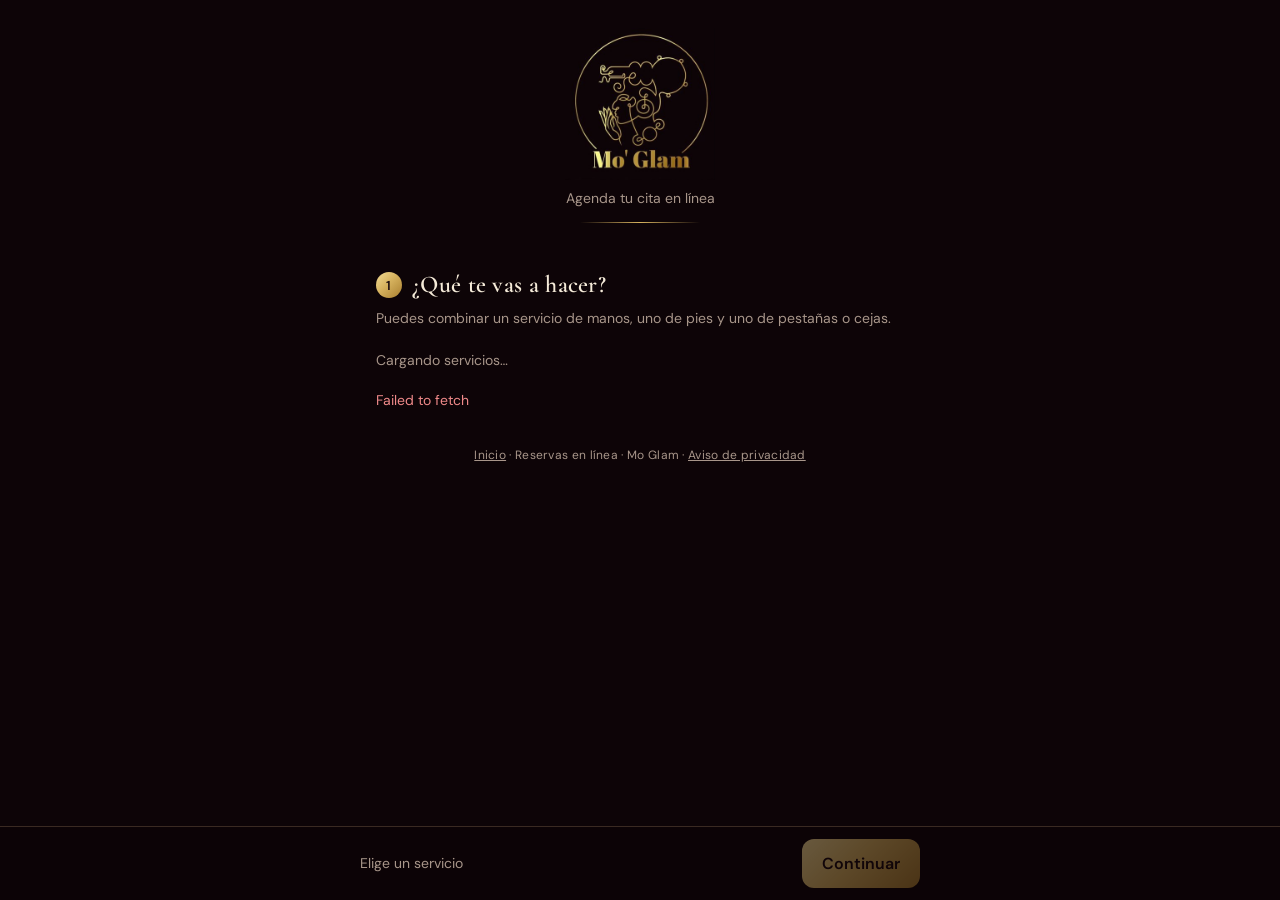
==== agenda.html @ 6aeed831 "Página de inicio, agenda en /agenda, cursos, empleos y aviso de privacidad" ====
<!DOCTYPE html>
<html lang="es">
<head>
<base target="_top">
<title>Mo Glam · Agenda tu cita</title>
<meta name="viewport" content="width=device-width, initial-scale=1">
<meta name="description" content="Mo Glam · Uñas, pedicure y lash lifting en Montecarlo, Mérida. Agenda tu cita en línea.">
<link rel="icon" href="[data-uri]">
<script>
// Conecta esta página (moglam.com.mx) con la agenda de Mo Glam. Imita google.script.run usando la API pública.
(function () {
  var API = 'https://script.google.com/macros/s/AKfycbyOj2Dwt9iSgLBEh7tc0ou-jjd3Xd24gurcXprvk64Iy-sLNKv1t5maGV9YVLvRtbUmBQ/exec';
  function llamar(fn, args, ok, no) {
    fetch(API, { method: 'POST', headers: { 'Content-Type': 'text/plain;charset=utf-8' }, body: JSON.stringify({ fn: fn, args: args }), credentials: 'omit', redirect: 'follow' })
      .then(function (r) { return r.json(); })
      .then(function (j) {
        if (!j.ok) throw new Error(j.error || 'Algo salió mal. Intenta de nuevo.');
        if (fn === 'datosPublicos' && j.data) j.data.url = location.origin + '/agenda';
        ok && ok(j.data);
      })
      .catch(function (e) { no && no(e && e.message ? e : new Error('No hay conexión. Revisa tu internet e intenta de nuevo.')); });
  }
  function runner(ok, no) {
    var r = {
      withSuccessHandler: function (f) { return runner(f, no); },
      withFailureHandler: function (f) { return runner(ok, f); }
    };
    ['datosPublicos', 'horariosDisponibles', 'diasDisponibles', 'reservar'].forEach(function (fn) {
      r[fn] = function () { llamar(fn, Array.prototype.slice.call(arguments), ok, no); };
    });
    return r;
  }
  window.google = { script: { get run() { return runner(); } } };
})();
</script>
<meta charset="utf-8">
<link rel="preconnect" href="https://fonts.googleapis.com">
<link href="https://fonts.googleapis.com/css2?family=Cormorant+Garamond:wght@500;600&family=DM+Sans:wght@400;500;600&display=swap" rel="stylesheet">
<style>
  :root{
    --bg:#0d0407; --card:#170c10; --card2:#1f1216; --ink:#f4ead8; --muted:#a8968a; --line:#3a2a22;
    --gold:#d6b25e; --gold2:#b8903f; --gold-ink:#1a0c0f; --soft:rgba(214,178,94,.10); --ok:#8fc9a5; --err:#f08a8a;
    --oro:linear-gradient(135deg,#f3dc95 0%,#d6b25e 45%,#a87e2f 100%);
  }
  *{box-sizing:border-box}
  body{margin:0;background:var(--bg);color:var(--ink);font:16px/1.45 "DM Sans",system-ui,sans-serif;-webkit-font-smoothing:antialiased}
  .wrap{max-width:560px;margin:0 auto;padding:22px 16px 120px}
  header{text-align:center;padding:6px 0 18px}
  .marca{width:150px;height:auto;display:block;margin:0 auto}
  .logo{font:600 40px/1 "Cormorant Garamond",serif;letter-spacing:.5px;background:var(--oro);-webkit-background-clip:text;background-clip:text;color:transparent}
  .marca + .logo{position:absolute;width:1px;height:1px;overflow:hidden;clip:rect(0 0 0 0)}
  .sub{color:var(--muted);font-size:14px;margin-top:8px}
  .filete{width:120px;height:1px;margin:14px auto 0;background:linear-gradient(90deg,transparent,var(--gold),transparent)}
  h2{font:600 24px/1.2 "Cormorant Garamond",serif;margin:30px 0 12px;display:flex;align-items:center;gap:10px;color:var(--ink);letter-spacing:.3px}
  h2 .n{display:inline-grid;place-items:center;width:26px;height:26px;border-radius:50%;background:var(--oro);color:var(--gold-ink);font:600 13px "DM Sans",sans-serif}
  .hint{color:var(--muted);font-size:14px;margin:-4px 0 12px}
  .serv{display:flex;align-items:center;gap:12px;background:var(--card);border:1px solid var(--line);border-radius:14px;padding:14px;margin-bottom:10px;cursor:pointer;transition:border-color .15s,background .15s}
  .serv:hover{border-color:#5a4430}
  .serv input{position:absolute;opacity:0;pointer-events:none}
  .check{flex:none;width:22px;height:22px;border-radius:7px;border:1.5px solid #6b5640;display:grid;place-items:center;transition:.15s}
  .serv.on{border-color:var(--gold);background:var(--soft)}
  .serv.on .check{background:var(--oro);border-color:var(--gold)}
  .serv.on .check::after{content:"";width:6px;height:11px;border:solid var(--gold-ink);border-width:0 2px 2px 0;transform:rotate(45deg) translate(-1px,-1px)}
  .serv .t{flex:1;min-width:0}
  .serv .nm{font-weight:500}
  .serv .dt{color:var(--muted);font-size:13px}
  .serv .pr{font-weight:600;white-space:nowrap;color:var(--gold)}
  .cat{font:600 13px "DM Sans",sans-serif;letter-spacing:2px;text-transform:uppercase;color:var(--gold);margin:22px 0 2px}
  .cat:first-child{margin-top:4px}
  .cat-n{font-size:12.5px;color:var(--muted);margin:0 0 10px}
  .cat + .serv{margin-top:10px}
  .info{flex:none;width:26px;height:26px;border-radius:50%;border:1px solid #6b5640;background:transparent;color:var(--gold);font:600 14px/1 "DM Sans",sans-serif;cursor:pointer;display:grid;place-items:center;padding:0}
  .info[aria-expanded="true"]{background:var(--oro);color:var(--gold-ink);border-color:var(--gold)}
  .serv .ds{display:none;color:#cdbfb1;font-size:13.5px;line-height:1.45;margin-top:8px;padding-top:8px;border-top:1px solid var(--line)}
  .serv .ds.ver{display:block}
  .dias{display:flex;gap:8px;overflow-x:auto;padding:2px 2px 10px;scroll-snap-type:x mandatory}
  .dia{flex:none;scroll-snap-align:start;width:62px;padding:10px 0;border-radius:12px;border:1px solid var(--line);background:var(--card);text-align:center;cursor:pointer;font:inherit;color:inherit}
  .dia .d{font-size:12px;color:var(--muted);text-transform:capitalize}
  .dia .num{font-size:20px;font-weight:600;line-height:1.2}
  .dia .m{font-size:12px;color:var(--muted)}
  .dia[disabled]{opacity:.3;cursor:not-allowed}
  .dia.lleno{opacity:.3;cursor:not-allowed}
  .dia.lleno .num{text-decoration:line-through;text-decoration-thickness:1px}
  .dias.revisando .dia:not([data-cerrado]){animation:latido 1s ease-in-out infinite}
  @keyframes latido{50%{opacity:.55}}
  .dia.on{background:var(--oro);border-color:var(--gold);color:var(--gold-ink)}
  .dia.on .d,.dia.on .m{color:#4a3214}
  .horas{display:grid;grid-template-columns:repeat(auto-fill,minmax(82px,1fr));gap:8px}
  .hora{padding:11px 0;border-radius:10px;border:1px solid var(--line);background:var(--card);font:500 15px "DM Sans",sans-serif;color:inherit;cursor:pointer}
  .hora.on{background:var(--oro);border-color:var(--gold);color:var(--gold-ink)}
  .vacio{color:var(--muted);font-size:14px;background:var(--card);border:1px dashed var(--line);border-radius:12px;padding:14px;text-align:center}
  label.f{display:block;font-size:14px;font-weight:500;margin:12px 0 6px}
  input.in,textarea.in{width:100%;padding:13px 14px;border-radius:12px;border:1px solid var(--line);background:var(--card);font:16px "DM Sans",sans-serif;color:var(--ink)}
  input.in::placeholder,textarea.in::placeholder{color:#6f6058}
  input.in:focus,textarea.in:focus{outline:none;border-color:var(--gold)}
  textarea.in{min-height:76px;resize:vertical}
  .trampa{position:absolute;left:-9999px;width:1px;height:1px;overflow:hidden}
  .barra{position:fixed;left:0;right:0;bottom:0;background:rgba(13,4,7,.94);backdrop-filter:blur(8px);border-top:1px solid var(--line);padding:12px 16px calc(12px + env(safe-area-inset-bottom))}
  .barra .in2{max-width:560px;margin:0 auto;display:flex;align-items:center;gap:12px}
  .barra .res{flex:1;font-size:14px;color:var(--muted)}
  .barra .res b{color:var(--gold);font-size:17px}
  .btn{border:0;border-radius:12px;background:var(--oro);color:var(--gold-ink);font:600 16px "DM Sans",sans-serif;padding:14px 20px;cursor:pointer;box-shadow:0 4px 18px rgba(214,178,94,.18)}
  .btn[disabled]{opacity:.4;cursor:not-allowed;box-shadow:none}
  .btn.sec{background:transparent;color:var(--gold);border:1px solid var(--gold);box-shadow:none}
  .err{color:var(--err);font-size:14px;margin-top:10px;min-height:1px}
  .oculto{display:none!important}
  .cargando{color:var(--muted);font-size:14px;padding:10px 0}
  .ok{background:var(--card);border:1px solid var(--line);border-radius:18px;padding:24px 20px;text-align:center}
  .ok .ic{width:56px;height:56px;border-radius:50%;background:var(--oro);color:var(--gold-ink);display:grid;place-items:center;margin:0 auto 12px;font-size:28px}
  .ok h3{font:600 30px/1.15 "Cormorant Garamond",serif;margin:0 0 6px}
  .det{text-align:left;margin:18px 0 0;border-top:1px solid var(--line)}
  .det div{display:flex;justify-content:space-between;gap:16px;padding:10px 0;border-bottom:1px solid var(--line);font-size:15px}
  .det span:first-child{color:var(--muted)}
  .det span:last-child{text-align:right;font-weight:500}
  .anti{margin-top:18px;background:var(--soft);border:1px solid #4a3822;border-radius:14px;padding:16px;text-align:left;font-size:15px}
  .anti b{color:var(--gold)}
  .anti pre{white-space:pre-wrap;font:500 15px "DM Sans",sans-serif;margin:10px 0 0;background:var(--card2);border-radius:10px;padding:12px;color:var(--ink)}
  .polit{margin-top:16px;text-align:left;border:1px solid var(--line);border-radius:14px;padding:14px 16px;background:var(--card2)}
  .polit-t{font:600 12px "DM Sans",sans-serif;letter-spacing:1.5px;text-transform:uppercase;color:var(--gold);margin-bottom:6px}
  .polit ul{margin:0;padding-left:18px;color:#cdbfb1;font-size:13.5px;line-height:1.5}
  .polit li{margin:4px 0}
  .aviso-pol{color:var(--muted);font-size:12.5px;line-height:1.5;margin:14px 0 0}
  .acc{display:flex;flex-direction:column;gap:10px;margin-top:18px}
  .acc a{text-decoration:none;text-align:center}
  footer{text-align:center;color:var(--muted);font-size:12px;margin-top:36px;letter-spacing:.3px}
</style>
</head>
<body>
<div class="wrap" id="app">
  <header>
    <img class="marca" src="[data-uri]" alt="Mo' Glam">
    <div class="logo" id="negocio">Mo Glam</div>
    <div class="sub" id="direccion">Agenda tu cita en línea</div>
    <div class="filete"></div>
  </header>

  <div id="flujo">
    <h2><span class="n">1</span>¿Qué te vas a hacer?</h2>
    <p class="hint">Puedes combinar un servicio de manos, uno de pies y uno de pestañas o cejas.</p>
    <div id="servicios"><div class="cargando">Cargando servicios…</div></div>

    <div id="paso2" class="oculto">
      <h2><span class="n">2</span>Elige el día</h2>
      <div class="dias" id="dias"></div>
      <p class="hint" id="avisoDias" style="margin-top:2px"></p>
      <div id="bloqueHoras" class="oculto">
        <h2><span class="n">3</span>Elige la hora</h2>
        <div id="horas"></div>
      </div>
    </div>

    <div id="paso4" class="oculto">
      <h2><span class="n">4</span>Tus datos</h2>
      <label class="f" for="nombre">Nombre</label>
      <input class="in" id="nombre" autocomplete="name" maxlength="60" placeholder="Tu nombre">
      <label class="f" for="tel">WhatsApp (10 dígitos)</label>
      <input class="in" id="tel" inputmode="numeric" autocomplete="tel" maxlength="14" placeholder="999 123 4567">
      <label class="f" for="nota">¿Algún diseño o comentario? (opcional)</label>
      <textarea class="in" id="nota" maxlength="300" placeholder="Ej. francés borgoña, largo medio…"></textarea>
      <p class="aviso-pol">Al reservar aceptas nuestras políticas: las clientas nuevas apartan su cita con un anticipo, que se descuenta del total. Las cancelaciones se solicitan por WhatsApp y los anticipos no son reembolsables. Consulta nuestro <a href="/privacidad" style="color:var(--gold)">aviso de privacidad</a>.</p>
      <div class="trampa" aria-hidden="true"><input id="web" tabindex="-1" autocomplete="off"></div>
    </div>
    <div class="err" id="err" role="alert"></div>
  </div>

  <div id="listo" class="oculto"></div>
  <footer><a href="/" style="color:inherit">Inicio</a> · Reservas en línea · <span id="pie">Mo Glam</span> · <a href="/privacidad" style="color:inherit">Aviso de privacidad</a></footer>
</div>

<div class="barra" id="barra">
  <div class="in2">
    <div class="res" id="resumen">Elige un servicio</div>
    <button class="btn" id="accion" disabled>Continuar</button>
  </div>
</div>

<script>
  var D = null, elegidos = [], fecha = null, hora = null, enviando = false;
  var $ = function (id) { return document.getElementById(id); };

  function dinero(n) { return '$' + Number(n).toLocaleString('es-MX'); }
  function duracion(m) {
    var h = Math.floor(m / 60), r = m % 60;
    return (h ? h + ' h' : '') + (h && r ? ' ' : '') + (r ? r + ' min' : '');
  }
  function el(tag, cls, txt) {
    var e = document.createElement(tag);
    if (cls) e.className = cls;
    if (txt != null) e.textContent = txt;
    return e;
  }
  function error(msg) { $('err').textContent = msg || ''; }
  function falla(e) { enviando = false; pintarBarra(); error((e && e.message) || 'Algo salió mal. Intenta de nuevo.'); }

  google.script.run.withSuccessHandler(iniciar).withFailureHandler(falla).datosPublicos();

  function iniciar(d) {
    D = d;
    $('negocio').textContent = d.negocio;
    $('pie').textContent = d.negocio;
    if (d.direccion) $('direccion').textContent = d.direccion;
    var cont = $('servicios');
    cont.textContent = '';
    if (!d.servicios.length) { cont.appendChild(el('div', 'vacio', 'Por ahora no hay servicios disponibles.')); return; }
    var ORDEN = ['Manos', 'Pies', 'Pestañas y cejas', 'Extras'];
    var grupos = {};
    d.servicios.forEach(function (s) { (grupos[s.cat] = grupos[s.cat] || []).push(s); });
    var cats = Object.keys(grupos).sort(function (x, y) {
      var a = ORDEN.indexOf(x), b = ORDEN.indexOf(y); return (a < 0 ? 99 : a) - (b < 0 ? 99 : b);
    });
    cats.forEach(function (cat) {
      cont.appendChild(el('div', 'cat', cat));
      if (cat !== 'Extras') cont.appendChild(el('div', 'cat-n', 'Elige uno'));
      grupos[cat].forEach(function (s) { cont.appendChild(tarjeta(s, cont)); });
    });
    pintarDias(d);
  }

  function tarjeta(s, cont) {
      var lab = el('label', 'serv');
      lab.dataset.cat = s.cat;
      var cb = document.createElement('input'); cb.type = 'checkbox'; cb.value = s.id;
      var t = el('div', 't');
      t.appendChild(el('div', 'nm', s.nombre));
      t.appendChild(el('div', 'dt', duracion(s.dur)));
      lab.appendChild(cb); lab.appendChild(el('span', 'check')); lab.appendChild(t);
      lab.appendChild(el('div', 'pr', dinero(s.precio)));
      if (s.desc) {
        var ds = el('div', 'ds', s.desc);
        t.appendChild(ds);
        var q = el('button', 'info', '?');
        q.type = 'button';
        q.setAttribute('aria-label', '¿Qué incluye ' + s.nombre + '?');
        q.setAttribute('aria-expanded', 'false');
        q.addEventListener('click', function (e) {
          e.preventDefault(); e.stopPropagation();
          var ver = !ds.classList.contains('ver');
          ds.classList.toggle('ver', ver);
          q.setAttribute('aria-expanded', String(ver));
        });
        lab.appendChild(q);
      }
      cb.addEventListener('change', function () {
        if (cb.checked && s.cat !== 'Extras') {
          Array.prototype.forEach.call(cont.querySelectorAll('.serv'), function (o) {
            if (o !== lab && o.dataset.cat === s.cat) {
              var x = o.querySelector('input'); if (x.checked) { x.checked = false; o.classList.remove('on'); }
            }
          });
        }
        lab.classList.toggle('on', cb.checked);
        elegidos = Array.prototype.slice.call(cont.querySelectorAll('input:checked')).map(function (x) { return x.value; });
        hora = null;
        if (fecha) cargarHoras();
        pintarBarra();
        revisarDias();
      });
      return lab;
  }

  function pintarDias(d) {
    var dias = $('dias');
    d.dias.forEach(function (x) {
      var b = el('button', 'dia');
      b.type = 'button';
      b.appendChild(el('div', 'd', x.dia));
      b.appendChild(el('div', 'num', x.num));
      b.appendChild(el('div', 'm', x.mes));
      b.dataset.fecha = x.fecha;
      if (!x.abierto) { b.disabled = true; b.title = 'Cerrado'; b.dataset.cerrado = '1'; }
      b.addEventListener('click', function () {
        Array.prototype.forEach.call(dias.children, function (c) { c.classList.remove('on'); });
        b.classList.add('on');
        fecha = x.fecha; hora = null;
        cargarHoras(); pintarBarra();
      });
      dias.appendChild(b);
    });
    pintarBarra();
  }

  // Apaga los días que no tienen hueco para la duración total de lo elegido.
  function revisarDias() {
    clearTimeout(revisarDias.t);
    var dias = $('dias');
    var botones = Array.prototype.slice.call(dias.children);
    if (!elegidos.length) {
      botones.forEach(function (b) { b.classList.remove('lleno'); if (!b.dataset.cerrado) { b.disabled = false; b.title = ''; } });
      $('avisoDias').textContent = '';
      return;
    }
    dias.classList.add('revisando');
    var pedido = elegidos.join(',');
    revisarDias.ultimo = pedido;
    revisarDias.t = setTimeout(function () {
      google.script.run.withSuccessHandler(function (libres) {
        if (revisarDias.ultimo !== pedido) return;
        dias.classList.remove('revisando');
        var hay = 0;
        botones.forEach(function (b) {
          if (b.dataset.cerrado) return;
          var ok = libres.indexOf(b.dataset.fecha) >= 0;
          b.disabled = !ok; b.classList.toggle('lleno', !ok); b.title = ok ? '' : 'Sin espacio para lo que elegiste';
          if (ok) hay++;
          if (!ok && b.dataset.fecha === fecha) {
            b.classList.remove('on'); fecha = null; hora = null;
            $('bloqueHoras').classList.add('oculto'); $('paso4').classList.add('oculto'); pintarBarra();
          }
        });
        $('avisoDias').textContent = hay ? 'Los días en gris no tienen espacio para todo lo que elegiste.'
          : 'No hay días con espacio para todo junto. Prueba quitando un servicio o escríbenos por WhatsApp.';
      }).withFailureHandler(function () { dias.classList.remove('revisando'); }).diasDisponibles(elegidos);
    }, 350);
  }

  function seleccionados() {
    return D.servicios.filter(function (s) { return elegidos.indexOf(s.id) >= 0; });
  }

  function cargarHoras() {
    var cont = $('horas');
    $('bloqueHoras').classList.remove('oculto');
    $('paso4').classList.add('oculto');
    if (!elegidos.length) { cont.textContent = ''; cont.appendChild(el('div', 'vacio', 'Primero elige un servicio.')); return; }
    cont.textContent = '';
    cont.appendChild(el('div', 'cargando', 'Buscando horarios libres…'));
    error('');
    var pedido = fecha + '|' + elegidos.join(',');
    cargarHoras.ultimo = pedido;
    google.script.run.withSuccessHandler(function (lista) {
      if (cargarHoras.ultimo !== pedido) return;
      cont.textContent = '';
      if (!lista.length) { cont.appendChild(el('div', 'vacio', 'No hay horarios libres ese día para lo que elegiste. Prueba otro día.')); return; }
      var grid = el('div', 'horas');
      lista.forEach(function (h) {
        var b = el('button', 'hora', h);
        b.type = 'button';
        b.addEventListener('click', function () {
          Array.prototype.forEach.call(grid.children, function (c) { c.classList.remove('on'); });
          b.classList.add('on');
          hora = h;
          $('paso4').classList.remove('oculto');
          pintarBarra();
          setTimeout(function () { $('paso4').scrollIntoView({ behavior: 'smooth', block: 'start' }); }, 50);
        });
        grid.appendChild(b);
      });
      cont.appendChild(grid);
    }).withFailureHandler(falla).horariosDisponibles(fecha, elegidos);
  }

  function pintarBarra() {
    if (!D) return;
    var sel = seleccionados();
    var total = sel.reduce(function (a, s) { return a + s.precio; }, 0);
    var dur = sel.reduce(function (a, s) { return a + s.dur; }, 0);
    var r = $('resumen'), b = $('accion');
    r.textContent = '';
    if (!sel.length) { r.textContent = 'Elige un servicio'; b.textContent = 'Continuar'; b.disabled = true; return; }
    r.appendChild(el('b', null, dinero(total)));
    r.appendChild(document.createTextNode(' · ' + duracion(dur)));
    if (!fecha) { b.textContent = 'Elegir día'; b.disabled = false; return; }
    if (!hora) { b.textContent = 'Elige la hora'; b.disabled = true; return; }
    b.textContent = enviando ? 'Reservando…' : 'Reservar';
    b.disabled = enviando;
  }

  $('accion').addEventListener('click', function () {
    if (!elegidos.length) return;
    if (!fecha) {
      $('paso2').classList.remove('oculto');
      $('paso2').scrollIntoView({ behavior: 'smooth', block: 'start' });
      return;
    }
    if (!hora || enviando) return;
    var nombre = $('nombre').value.trim();
    var tel = $('tel').value.replace(/\D/g, '');
    if (nombre.length < 2) { error('Escribe tu nombre.'); $('nombre').focus(); return; }
    if (tel.length < 10) { error('Escribe tu WhatsApp a 10 dígitos.'); $('tel').focus(); return; }
    error('');
    enviando = true; pintarBarra();
    google.script.run.withSuccessHandler(confirmar).withFailureHandler(function (e) {
      falla(e);
      if (e && /ocup/.test(e.message || '')) { hora = null; cargarHoras(); pintarBarra(); }
    }).reservar({ ids: elegidos, fecha: fecha, hora: hora, nombre: nombre, tel: tel,
                  nota: $('nota').value, web: $('web').value });
  });

  // Al abrir, mostrar el paso 2 en cuanto haya servicio elegido
  document.addEventListener('change', function (e) {
    if (e.target && e.target.type === 'checkbox' && elegidos.length) $('paso2').classList.remove('oculto');
  });

  function reiniciar() {
    elegidos = []; fecha = null; hora = null; enviando = false;
    ['nombre', 'tel', 'nota', 'web'].forEach(function (k) { $(k).value = ''; });
    $('dias').textContent = '';
    $('avisoDias').textContent = '';
    $('horas').textContent = '';
    $('servicios').textContent = '';
    $('servicios').appendChild(el('div', 'cargando', 'Cargando servicios…'));
    ['paso2', 'bloqueHoras', 'paso4', 'listo'].forEach(function (k) { $(k).classList.add('oculto'); });
    $('flujo').classList.remove('oculto');
    $('barra').classList.remove('oculto');
    error('');
    window.scrollTo(0, 0);
    google.script.run.withSuccessHandler(iniciar).withFailureHandler(falla).datosPublicos();
  }

  function confirmar(c) {
    $('flujo').classList.add('oculto');
    $('barra').classList.add('oculto');
    var box = $('listo');
    box.classList.remove('oculto');
    box.textContent = '';
    var ok = el('div', 'ok');
    ok.appendChild(el('div', 'ic', '✓'));
    ok.appendChild(el('h3', null, '¡Tu cita quedó registrada!'));
    ok.appendChild(el('div', 'sub', c.anticipo ? 'Solo falta apartarla con tu anticipo.' : 'Te esperamos, ' + c.nombre + '.'));
    var det = el('div', 'det');
    [['Cuándo', c.fecha], ['Hora', c.hora + ' a ' + c.fin], ['Servicios', c.servicios],
     ['Total aprox.', dinero(c.total)], ['Dónde', c.direccion], ['Folio', c.folio]].forEach(function (p) {
      if (!p[1]) return;
      var row = el('div');
      row.appendChild(el('span', null, p[0])); row.appendChild(el('span', null, p[1]));
      det.appendChild(row);
    });
    ok.appendChild(det);

    var acc = el('div', 'acc');
    if (c.anticipo) {
      var a = el('div', 'anti');
      a.appendChild(document.createTextNode('Para apartar tu cita, transfiere un anticipo de '));
      a.appendChild(el('b', null, dinero(c.anticipo)));
      a.appendChild(document.createTextNode(' y envíanos tu comprobante por WhatsApp. Se descuenta del total el día de tu cita.'));
      if (c.datosAnticipo) a.appendChild(el('pre', null, c.datosAnticipo));
      else a.appendChild(el('div', 'sub', 'Te enviaremos los datos para transferir por WhatsApp.'));
      ok.appendChild(a);
    }
    var pol = el('div', 'polit');
    pol.appendChild(el('div', 'polit-t', 'Políticas de tu cita'));
    var ul = el('ul');
    if (c.anticipo) ul.appendChild(el('li', null, 'Tu cita queda apartada al recibir el anticipo. Si no lo recibimos antes del cierre de nuestro horario del día en que agendaste, la cita se cancelará y el horario quedará disponible.'));
    ul.appendChild(el('li', null, 'Si necesitas cancelar o cambiar tu cita, solicítalo por WhatsApp con la mayor anticipación posible.'));
    ul.appendChild(el('li', null, 'Los anticipos no son reembolsables en caso de cancelación.'));
    pol.appendChild(ul);
    ok.appendChild(pol);

    if (c.whatsapp) {
      var texto = [
        'Hola Mo Glam, acabo de agendar mi cita en línea:',
        '',
        '👤 ' + c.nombre,
        '📅 ' + c.fecha + ', ' + c.hora + ' a ' + c.fin,
        '💅 ' + c.servicios,
        '💲 Total aprox.: ' + dinero(c.total),
        '🔖 Folio: ' + c.folio
      ];
      if (c.anticipo) texto.push('', 'Te adjunto mi comprobante del anticipo de ' + dinero(c.anticipo) + ' 👇');
      var w = el('a', 'btn wa', c.anticipo ? 'Enviar mi cita y comprobante por WhatsApp' : 'Enviar mi cita por WhatsApp');
      w.href = 'https://wa.me/52' + c.whatsapp + '?text=' + encodeURIComponent(texto.join('\n'));
      w.target = '_blank'; w.rel = 'noopener';
      acc.appendChild(w);
    }
    var otra = el('a', 'btn sec', 'Agendar otra cita');
    otra.href = '#';
    otra.addEventListener('click', function (e) { e.preventDefault(); reiniciar(); });
    acc.appendChild(otra);
    ok.appendChild(acc);
    box.appendChild(ok);
    window.scrollTo(0, 0);
  }
</script>
</body>
</html>
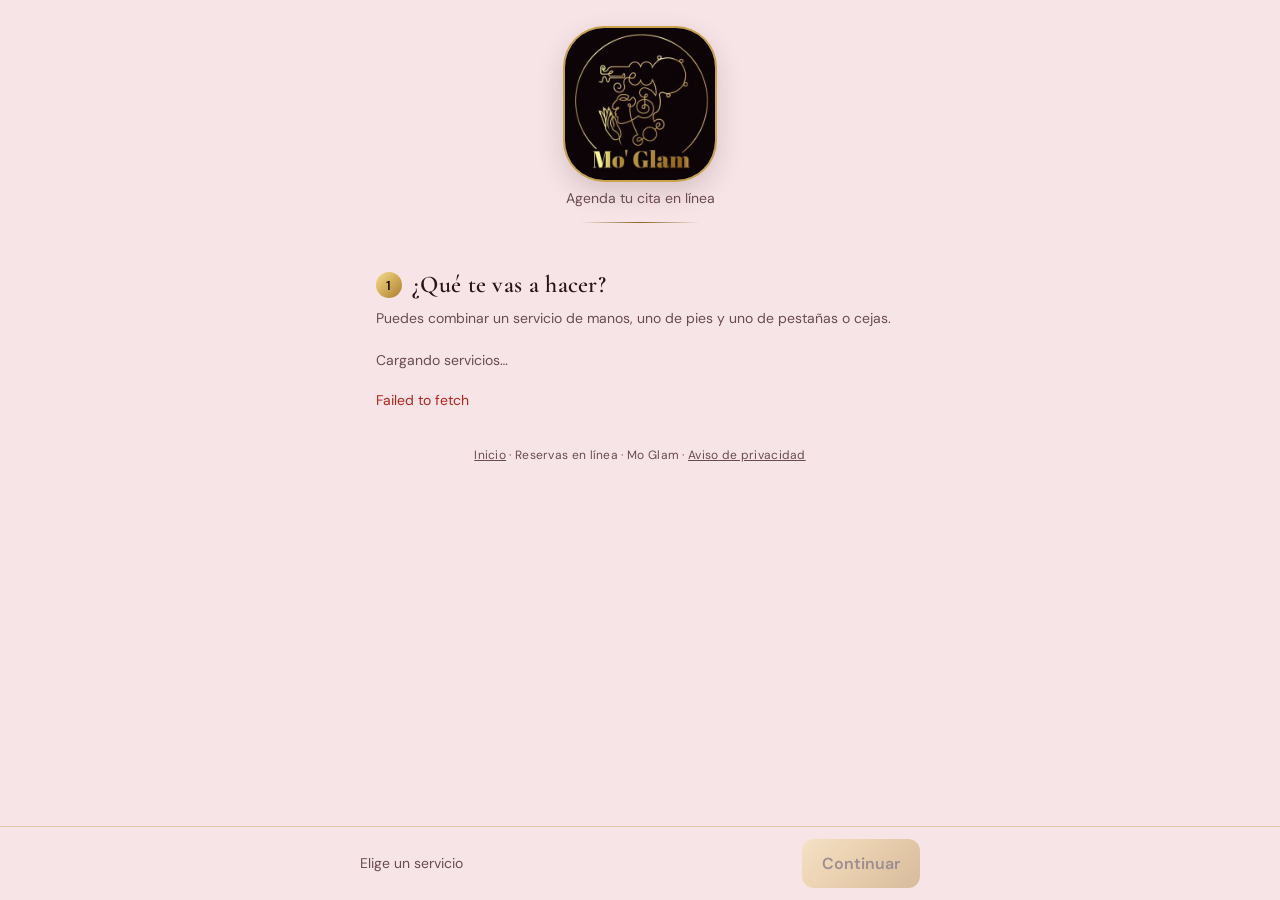
==== commit f06af030: "Update agenda.html" ====
--- a/agenda.html
+++ b/agenda.html
@@ -38,15 +38,15 @@
 <link href="https://fonts.googleapis.com/css2?family=Cormorant+Garamond:wght@500;600&family=DM+Sans:wght@400;500;600&display=swap" rel="stylesheet">
 <style>
   :root{
-    --bg:#0d0407; --card:#170c10; --card2:#1f1216; --ink:#f4ead8; --muted:#a8968a; --line:#3a2a22;
-    --gold:#d6b25e; --gold2:#b8903f; --gold-ink:#1a0c0f; --soft:rgba(214,178,94,.10); --ok:#8fc9a5; --err:#f08a8a;
+    --bg:#F7E4E6; --card:#FBF1F2; --card2:#F3DCE0; --ink:#2A1418; --muted:#6B4A50; --line:#E2C9A6;
+    --gold:#8A6424; --gold2:#A88440; --gold-ink:#1a0c0f; --soft:rgba(214,178,94,.10); --ok:#2E7D4F; --err:#B3261E;
     --oro:linear-gradient(135deg,#f3dc95 0%,#d6b25e 45%,#a87e2f 100%);
   }
   *{box-sizing:border-box}
   body{margin:0;background:var(--bg);color:var(--ink);font:16px/1.45 "DM Sans",system-ui,sans-serif;-webkit-font-smoothing:antialiased}
   .wrap{max-width:560px;margin:0 auto;padding:22px 16px 120px}
   header{text-align:center;padding:6px 0 18px}
-  .marca{width:150px;height:auto;display:block;margin:0 auto}
+  .marca{width:150px;height:auto;display:block;margin:0 auto;border-radius:26%;box-shadow:0 0 0 2px #C9A24D,0 10px 28px rgba(42,20,24,.18)}
   .logo{font:600 40px/1 "Cormorant Garamond",serif;letter-spacing:.5px;background:var(--oro);-webkit-background-clip:text;background-clip:text;color:transparent}
   .marca + .logo{position:absolute;width:1px;height:1px;overflow:hidden;clip:rect(0 0 0 0)}
   .sub{color:var(--muted);font-size:14px;margin-top:8px}
@@ -55,9 +55,9 @@
   h2 .n{display:inline-grid;place-items:center;width:26px;height:26px;border-radius:50%;background:var(--oro);color:var(--gold-ink);font:600 13px "DM Sans",sans-serif}
   .hint{color:var(--muted);font-size:14px;margin:-4px 0 12px}
   .serv{display:flex;align-items:center;gap:12px;background:var(--card);border:1px solid var(--line);border-radius:14px;padding:14px;margin-bottom:10px;cursor:pointer;transition:border-color .15s,background .15s}
-  .serv:hover{border-color:#5a4430}
+  .serv:hover{border-color:#A8865A}
   .serv input{position:absolute;opacity:0;pointer-events:none}
-  .check{flex:none;width:22px;height:22px;border-radius:7px;border:1.5px solid #6b5640;display:grid;place-items:center;transition:.15s}
+  .check{flex:none;width:22px;height:22px;border-radius:7px;border:1.5px solid #B89A72;display:grid;place-items:center;transition:.15s}
   .serv.on{border-color:var(--gold);background:var(--soft)}
   .serv.on .check{background:var(--oro);border-color:var(--gold)}
   .serv.on .check::after{content:"";width:6px;height:11px;border:solid var(--gold-ink);border-width:0 2px 2px 0;transform:rotate(45deg) translate(-1px,-1px)}
@@ -69,9 +69,9 @@
   .cat:first-child{margin-top:4px}
   .cat-n{font-size:12.5px;color:var(--muted);margin:0 0 10px}
   .cat + .serv{margin-top:10px}
-  .info{flex:none;width:26px;height:26px;border-radius:50%;border:1px solid #6b5640;background:transparent;color:var(--gold);font:600 14px/1 "DM Sans",sans-serif;cursor:pointer;display:grid;place-items:center;padding:0}
+  .info{flex:none;width:26px;height:26px;border-radius:50%;border:1px solid #B89A72;background:transparent;color:var(--gold);font:600 14px/1 "DM Sans",sans-serif;cursor:pointer;display:grid;place-items:center;padding:0}
   .info[aria-expanded="true"]{background:var(--oro);color:var(--gold-ink);border-color:var(--gold)}
-  .serv .ds{display:none;color:#cdbfb1;font-size:13.5px;line-height:1.45;margin-top:8px;padding-top:8px;border-top:1px solid var(--line)}
+  .serv .ds{display:none;color:#4E3238;font-size:13.5px;line-height:1.45;margin-top:8px;padding-top:8px;border-top:1px solid var(--line)}
   .serv .ds.ver{display:block}
   .dias{display:flex;gap:8px;overflow-x:auto;padding:2px 2px 10px;scroll-snap-type:x mandatory}
   .dia{flex:none;scroll-snap-align:start;width:62px;padding:10px 0;border-radius:12px;border:1px solid var(--line);background:var(--card);text-align:center;cursor:pointer;font:inherit;color:inherit}
@@ -91,11 +91,11 @@
   .vacio{color:var(--muted);font-size:14px;background:var(--card);border:1px dashed var(--line);border-radius:12px;padding:14px;text-align:center}
   label.f{display:block;font-size:14px;font-weight:500;margin:12px 0 6px}
   input.in,textarea.in{width:100%;padding:13px 14px;border-radius:12px;border:1px solid var(--line);background:var(--card);font:16px "DM Sans",sans-serif;color:var(--ink)}
-  input.in::placeholder,textarea.in::placeholder{color:#6f6058}
+  input.in::placeholder,textarea.in::placeholder{color:#9C7F84}
   input.in:focus,textarea.in:focus{outline:none;border-color:var(--gold)}
   textarea.in{min-height:76px;resize:vertical}
   .trampa{position:absolute;left:-9999px;width:1px;height:1px;overflow:hidden}
-  .barra{position:fixed;left:0;right:0;bottom:0;background:rgba(13,4,7,.94);backdrop-filter:blur(8px);border-top:1px solid var(--line);padding:12px 16px calc(12px + env(safe-area-inset-bottom))}
+  .barra{position:fixed;left:0;right:0;bottom:0;background:rgba(247,228,230,.96);backdrop-filter:blur(8px);border-top:1px solid var(--line);padding:12px 16px calc(12px + env(safe-area-inset-bottom))}
   .barra .in2{max-width:560px;margin:0 auto;display:flex;align-items:center;gap:12px}
   .barra .res{flex:1;font-size:14px;color:var(--muted)}
   .barra .res b{color:var(--gold);font-size:17px}
@@ -112,12 +112,12 @@
   .det div{display:flex;justify-content:space-between;gap:16px;padding:10px 0;border-bottom:1px solid var(--line);font-size:15px}
   .det span:first-child{color:var(--muted)}
   .det span:last-child{text-align:right;font-weight:500}
-  .anti{margin-top:18px;background:var(--soft);border:1px solid #4a3822;border-radius:14px;padding:16px;text-align:left;font-size:15px}
+  .anti{margin-top:18px;background:var(--soft);border:1px solid #D9BE95;border-radius:14px;padding:16px;text-align:left;font-size:15px}
   .anti b{color:var(--gold)}
   .anti pre{white-space:pre-wrap;font:500 15px "DM Sans",sans-serif;margin:10px 0 0;background:var(--card2);border-radius:10px;padding:12px;color:var(--ink)}
   .polit{margin-top:16px;text-align:left;border:1px solid var(--line);border-radius:14px;padding:14px 16px;background:var(--card2)}
   .polit-t{font:600 12px "DM Sans",sans-serif;letter-spacing:1.5px;text-transform:uppercase;color:var(--gold);margin-bottom:6px}
-  .polit ul{margin:0;padding-left:18px;color:#cdbfb1;font-size:13.5px;line-height:1.5}
+  .polit ul{margin:0;padding-left:18px;color:#4E3238;font-size:13.5px;line-height:1.5}
   .polit li{margin:4px 0}
   .aviso-pol{color:var(--muted);font-size:12.5px;line-height:1.5;margin:14px 0 0}
   .acc{display:flex;flex-direction:column;gap:10px;margin-top:18px}
@@ -250,6 +250,7 @@
         }
         lab.classList.toggle('on', cb.checked);
         elegidos = Array.prototype.slice.call(cont.querySelectorAll('input:checked')).map(function (x) { return x.value; });
+        if (elegidos.length && window.mgEvento) mgEvento('servicio');
         hora = null;
         if (fecha) cargarHoras();
         pintarBarra();
@@ -271,7 +272,7 @@
       b.addEventListener('click', function () {
         Array.prototype.forEach.call(dias.children, function (c) { c.classList.remove('on'); });
         b.classList.add('on');
-        fecha = x.fecha; hora = null;
+        fecha = x.fecha; hora = null; if (window.mgEvento) mgEvento('dia');
         cargarHoras(); pintarBarra();
       });
       dias.appendChild(b);
@@ -338,7 +339,7 @@
         b.addEventListener('click', function () {
           Array.prototype.forEach.call(grid.children, function (c) { c.classList.remove('on'); });
           b.classList.add('on');
-          hora = h;
+          hora = h; if (window.mgEvento) mgEvento('horario');
           $('paso4').classList.remove('oculto');
           pintarBarra();
           setTimeout(function () { $('paso4').scrollIntoView({ behavior: 'smooth', block: 'start' }); }, 50);
@@ -408,6 +409,7 @@
   }
 
   function confirmar(c) {
+    if (window.mgEvento) mgEvento('reserva');
     $('flujo').classList.add('oculto');
     $('barra').classList.add('oculto');
     var box = $('listo');
@@ -471,5 +473,6 @@
     window.scrollTo(0, 0);
   }
 </script>
+<script src="/track.js" defer></script>
 </body>
 </html>
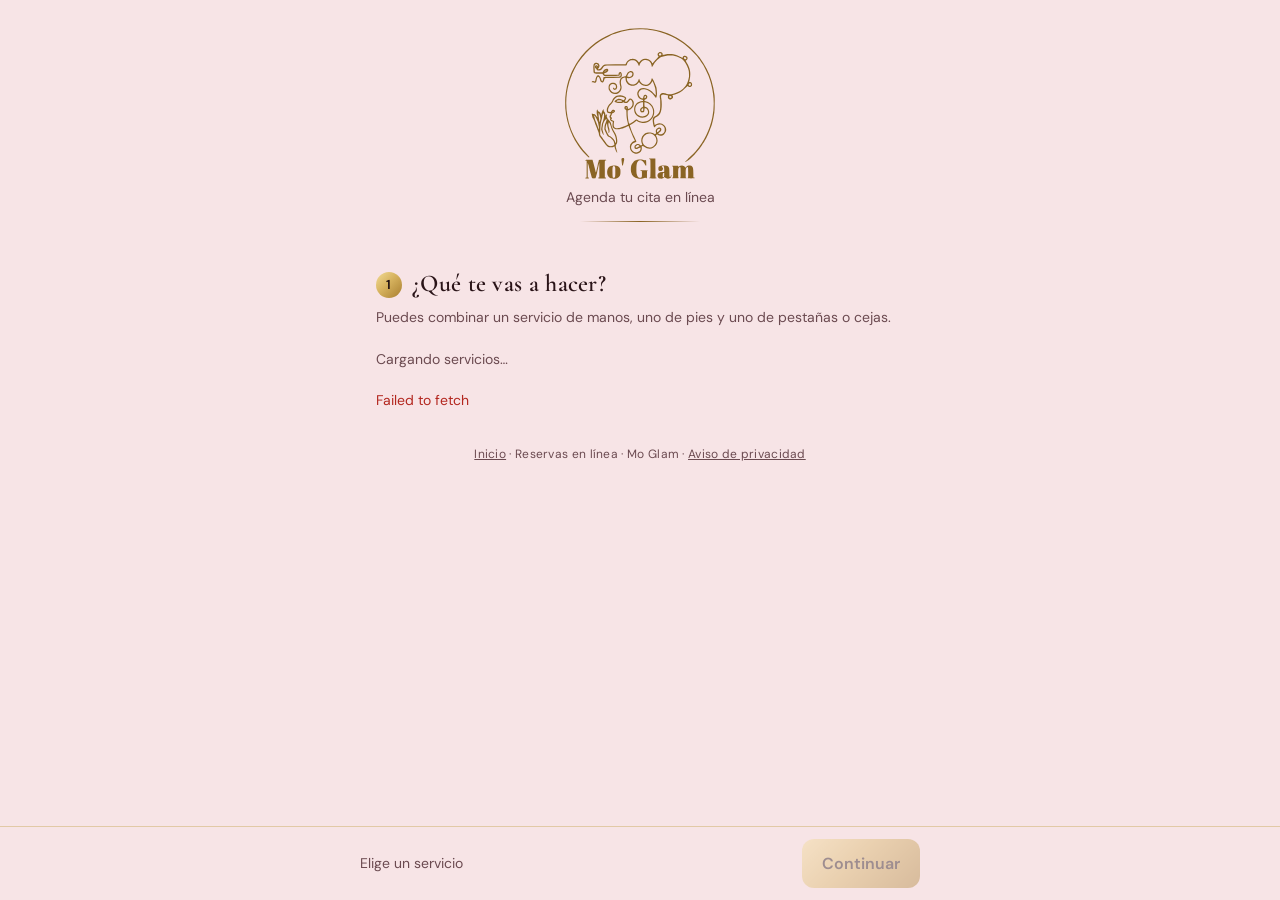
==== commit 17a9cbd0: "Update agenda.html" ====
--- a/agenda.html
+++ b/agenda.html
@@ -46,7 +46,7 @@
   body{margin:0;background:var(--bg);color:var(--ink);font:16px/1.45 "DM Sans",system-ui,sans-serif;-webkit-font-smoothing:antialiased}
   .wrap{max-width:560px;margin:0 auto;padding:22px 16px 120px}
   header{text-align:center;padding:6px 0 18px}
-  .marca{width:150px;height:auto;display:block;margin:0 auto;border-radius:26%;box-shadow:0 0 0 2px #C9A24D,0 10px 28px rgba(42,20,24,.18)}
+  .marca{width:150px;height:auto;display:block;margin:0 auto}
   .logo{font:600 40px/1 "Cormorant Garamond",serif;letter-spacing:.5px;background:var(--oro);-webkit-background-clip:text;background-clip:text;color:transparent}
   .marca + .logo{position:absolute;width:1px;height:1px;overflow:hidden;clip:rect(0 0 0 0)}
   .sub{color:var(--muted);font-size:14px;margin-top:8px}
@@ -128,7 +128,7 @@
 <body>
 <div class="wrap" id="app">
   <header>
-    <img class="marca" src="[data-uri]" alt="Mo' Glam">
+    <img class="marca" src="/logo-oro.svg" alt="Mo' Glam">
     <div class="logo" id="negocio">Mo Glam</div>
     <div class="sub" id="direccion">Agenda tu cita en línea</div>
     <div class="filete"></div>
